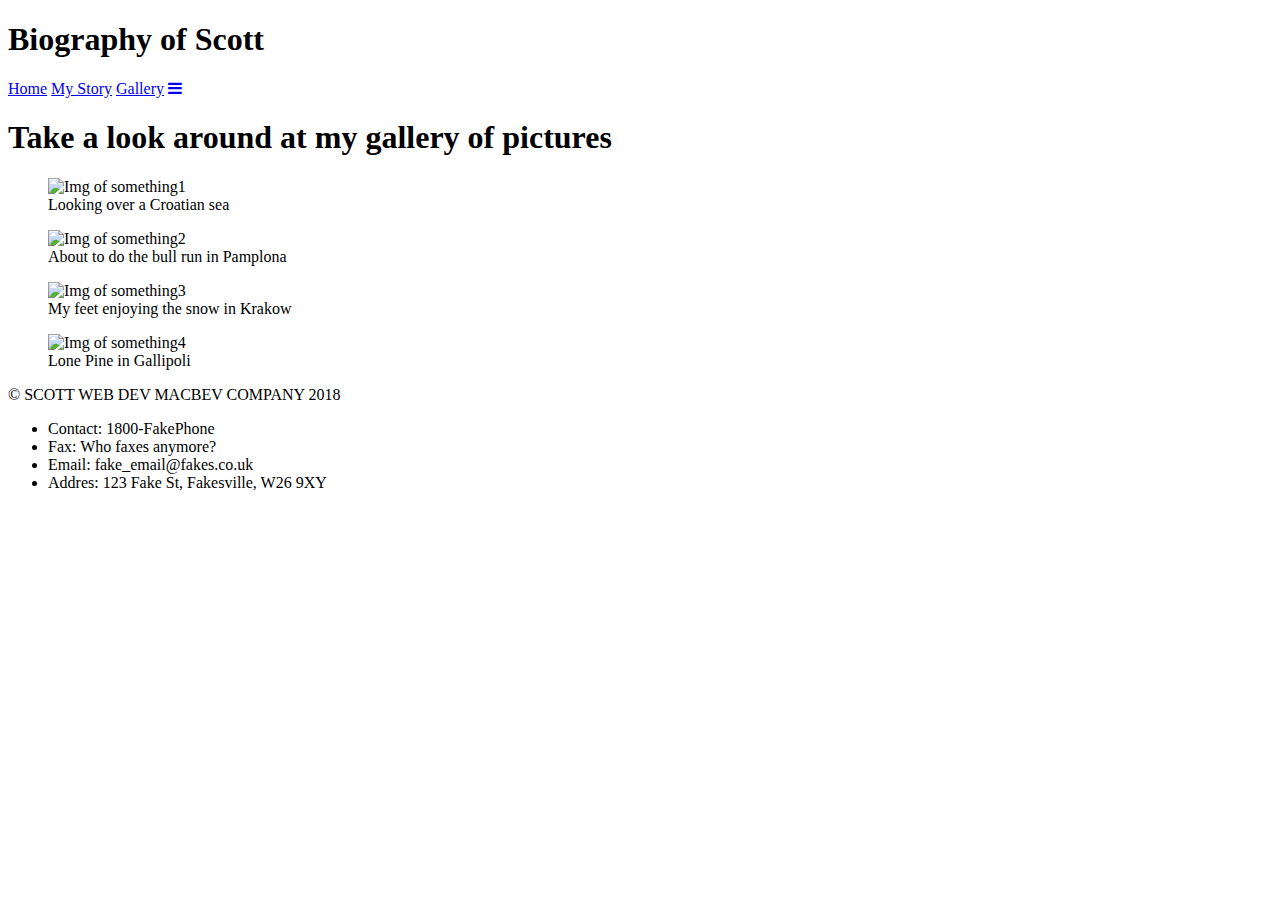
==== gallery.html @ e7284ae3 "Create gallery.html" ====
<!DOCTYPE html>

<html>
<head>
	<meta charset="utf-8">
	<meta name="viewport" content="width=device-width,initial-scale=1">
	<title>Scott's Interests</title>
	<link rel="stylesheet" href="https://cdnjs.cloudflare.com/ajax/libs/font-awesome/4.7.0/css/font-awesome.min.css">
	<link rel="stylesheet" type="text/css" href="css/main.css">
</head>
<body>

<header>

	<h1>Biography of Scott</h1>
	<nav class="collapsible" id="mainMenu">
			<a href="index.html">Home</a>
			<a href="mystory.html"">My Story</a>
			<a class="navActive" href="gallery.html">Gallery</a>
			<a href="javascript:void(0);" class="burger_icon" onclick="extendMenu()">
    			<i class="fa fa-bars"></i>
  			</a>
	</nav>

</header>

<main>

	<section class="gallery">

		<h1>Take a look around at my gallery of pictures</h1>
		<div class="gal_div">
				<figure class="figbox">
				<img class="gal_img" src="images/croatiaView.jpg" alt="Img of something1">
				<figcaption>Looking over a Croatian sea</figcaption>
				</figure>

				<figure class="figbox">
				<img class="gal_img" src="images/bullRun.jpg" alt="Img of something2">
				<figcaption>About to do the bull run in Pamplona</figcaption>
				</figure>

				<figure class="figbox">
				<img class="gal_img" src="images/snowFeet.jpg" alt="Img of something3">
				<figcaption>My feet enjoying the snow in Krakow</figcaption>
				</figure>

				<figure class="figbox">
				<img class="gal_img" src="images/lonePine.jpg" alt="Img of something4">
				<figcaption>Lone Pine in Gallipoli</figcaption>
				</figure>
			</div>

	</section>

</main>

<footer>
	<section>
		<div>
			<p class="copyright">&copy SCOTT WEB DEV MACBEV COMPANY 2018</p>
		</div>

		<div>
			<ul>
				<li>Contact: 1800-FakePhone</li>
				<li>Fax: Who faxes anymore?</li>
				<li>Email: fake_email@fakes.co.uk</li>
				<li>Addres: 123 Fake St, Fakesville, W26 9XY</li>
			</ul>
		</div>
	</section>
</footer>

<script type="text/javascript" src="js/common.js"></script>

</body>
</html>
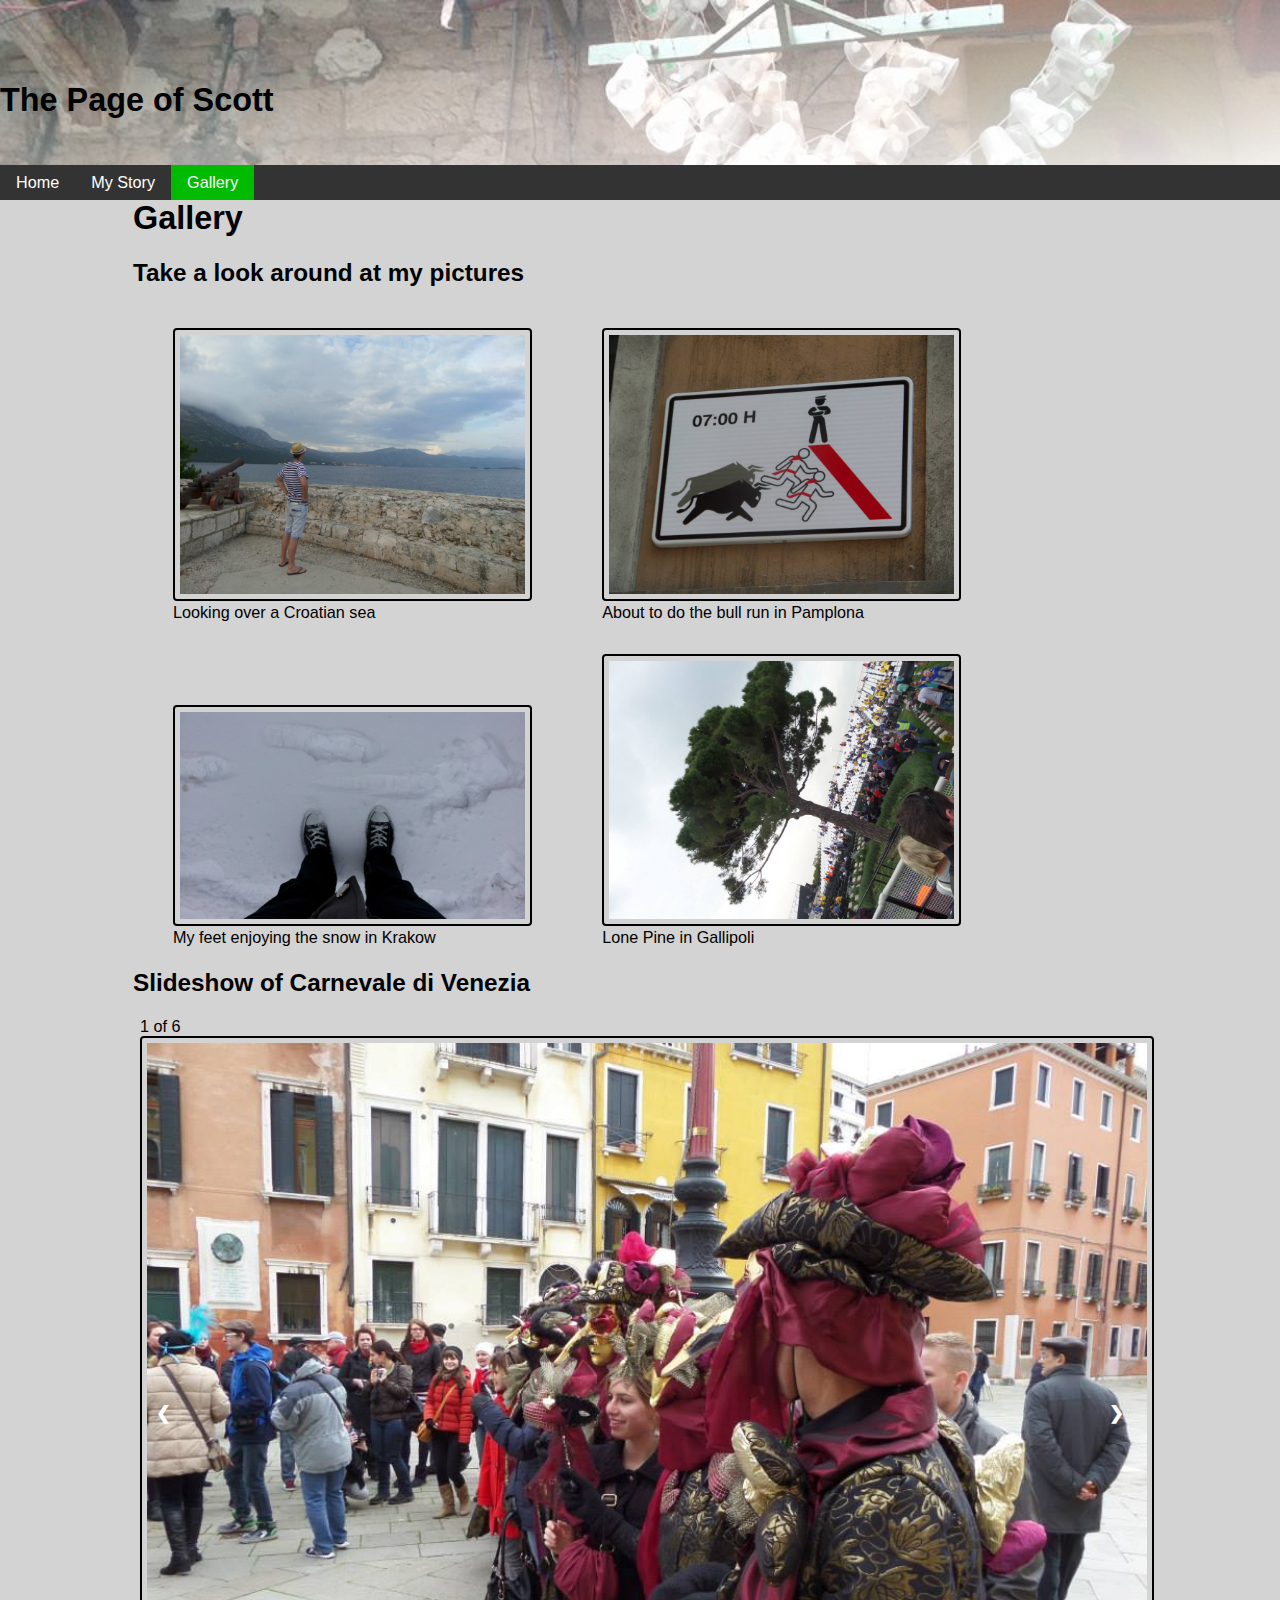
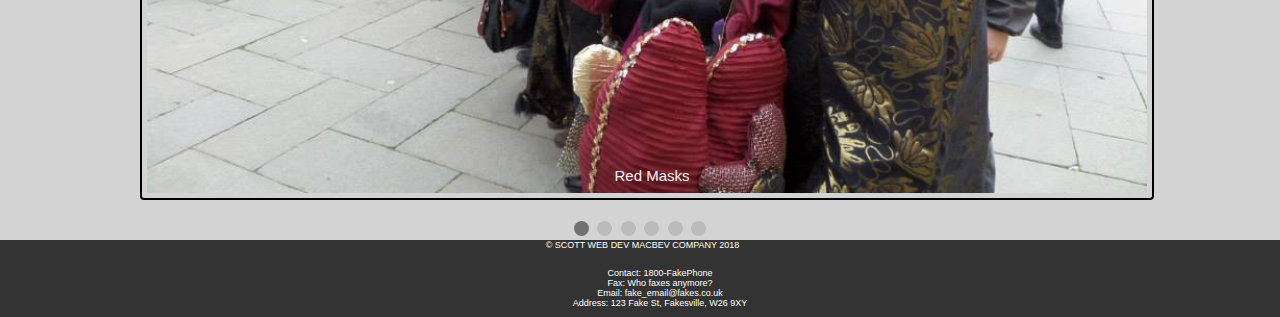
==== commit cb090f9d: "Create gallery.html" ====
--- a/gallery.html
+++ b/gallery.html
@@ -1,21 +1,21 @@
 <!DOCTYPE html>
 
-<html>
+<html lang="en">
 <head>
 	<meta charset="utf-8">
 	<meta name="viewport" content="width=device-width,initial-scale=1">
-	<title>Scott's Interests</title>
+	<title>Scott's Gallery</title>
 	<link rel="stylesheet" href="https://cdnjs.cloudflare.com/ajax/libs/font-awesome/4.7.0/css/font-awesome.min.css">
 	<link rel="stylesheet" type="text/css" href="css/main.css">
 </head>
 <body>
 
-<header>
+<header class="main_header">
 
-	<h1>Biography of Scott</h1>
+	<h1 class="main_title">The Page of Scott</h1>
 	<nav class="collapsible" id="mainMenu">
 			<a href="index.html">Home</a>
-			<a href="mystory.html"">My Story</a>
+			<a href="mystory.html">My Story</a>
 			<a class="navActive" href="gallery.html">Gallery</a>
 			<a href="javascript:void(0);" class="burger_icon" onclick="extendMenu()">
     			<i class="fa fa-bars"></i>
@@ -25,40 +25,93 @@
 </header>
 
 <main>
-
+	<h1>Gallery</h1>
 	<section class="gallery">
-
-		<h1>Take a look around at my gallery of pictures</h1>
+		<h2>Take a look around at my pictures</h2>
 		<div class="gal_div">
 				<figure class="figbox">
-				<img class="gal_img" src="images/croatiaView.jpg" alt="Img of something1">
+				<a href="images/croatiaView.jpg"><img class="gal_img" src="images/croatiaView.jpg" alt="Crotian Beach View"></a>
 				<figcaption>Looking over a Croatian sea</figcaption>
 				</figure>
 
 				<figure class="figbox">
-				<img class="gal_img" src="images/bullRun.jpg" alt="Img of something2">
+				<a href="images/bullRun.jpg"><img class="gal_img" src="images/bullRun.jpg" alt="Bull Run Sign"></a>
 				<figcaption>About to do the bull run in Pamplona</figcaption>
 				</figure>
 
 				<figure class="figbox">
-				<img class="gal_img" src="images/snowFeet.jpg" alt="Img of something3">
+				<a href="images/snowFeet.jpg"><img class="gal_img" src="images/snowFeet.jpg" alt="Feet In Snow"></a>
 				<figcaption>My feet enjoying the snow in Krakow</figcaption>
 				</figure>
 
 				<figure class="figbox">
-				<img class="gal_img" src="images/lonePine.jpg" alt="Img of something4">
+				<a href="images/lonePine.jpg"><img class="gal_img" src="images/lonePine.jpg" alt="Lone Pine"></a>
 				<figcaption>Lone Pine in Gallipoli</figcaption>
 				</figure>
 			</div>
 
+		<h2>Slideshow of Carnevale di Venezia</h2>
+
+		<div class="slideshow">
+			<div class="pictureSlides fade">
+				<div class="noText">1 of 6</div>
+				<a href="images/venice1.jpg"><img class="gal_img" src="images/venice1.jpg" alt="Red Masks Picture" style="width:100%"></a>
+				<div class="text">Red Masks</div>
+			</div>
+
+			<div class="pictureSlides fade">
+				<div class="noText">2 of 6</div>
+				<a href="images/venice2.jpg"><img class="gal_img" src="images/venice2.jpg" alt="Blue Twins Picture" style="width:100%"></a>
+				<div class="text">Blue Twins</div>
+			</div>
+
+			<div class="pictureSlides fade">
+				<div class="noText">3 of 6</div>
+				<a href="images/venice3.jpg"><img class="gal_img" src="images/venice3.jpg" alt="Canal Picture" style="width:100%"></a>
+				<div class="text">Grand Canal</div>
+			</div>
+
+			<div class="pictureSlides fade">
+				<div class="noText">4 of 6</div>
+				<a href="images/venice4.jpg"><img class="gal_img" src="images/venice4.jpg" alt="Three Purple People" style="width:100%"></a>
+				<div class="text">Purple Triplets</div>
+			</div>
+
+			<div class="pictureSlides fade">
+				<div class="noText">5 of 6</div>
+				<a href="images/venice5.jpg"><img class="gal_img" src="images/venice5.jpg" alt="Close Up Picture" style="width:100%"></a>
+				<div class="text">Close Up</div>
+			</div>
+
+			<div class="pictureSlides fade">
+				<div class="noText">6 of 6</div>
+				<a href="images/venice6.jpg"><img class="gal_img" src="images/venice6.jpg" alt="Geralt of Rivia" style="width:100%"></a>
+				<div class="text">The White Wolf</div>
+			</div>
+
+			<a class="previous" onclick="plusSlides(-1)">&#10094;</a>
+			<a class="forward" onclick="plusSlides(1)">&#10095;</a>
+		</div>
+		<br>
+
+		<div style="text-align:center">
+			<span class="dot" onclick="currentSlide(1)"></span>
+			<span class="dot" onclick="currentSlide(2)"></span>
+			<span class="dot" onclick="currentSlide(3)"></span>
+			<span class="dot" onclick="currentSlide(4)"></span>
+			<span class="dot" onclick="currentSlide(5)"></span>
+			<span class="dot" onclick="currentSlide(6)"></span>
+		</div>
 	</section>
+
+	
 
 </main>
 
 <footer>
-	<section>
+
 		<div>
-			<p class="copyright">&copy SCOTT WEB DEV MACBEV COMPANY 2018</p>
+			<p class="copyright">&copy; SCOTT WEB DEV MACBEV COMPANY 2018</p>
 		</div>
 
 		<div>
@@ -66,13 +119,13 @@
 				<li>Contact: 1800-FakePhone</li>
 				<li>Fax: Who faxes anymore?</li>
 				<li>Email: fake_email@fakes.co.uk</li>
-				<li>Addres: 123 Fake St, Fakesville, W26 9XY</li>
+				<li>Address: 123 Fake St, Fakesville, W26 9XY</li>
 			</ul>
 		</div>
-	</section>
+
 </footer>
 
-<script type="text/javascript" src="js/common.js"></script>
+<script src="js/common.js"></script>
 
 </body>
 </html>
--- a/css/main.css
+++ b/css/main.css
@@ -0,0 +1,481 @@
+
+/*MOBILE FIRST DISPLAY*/
+
+html{
+	font-size: 18px;
+	font-family: 'Work Sans', sans-serif;
+}
+
+.main_header {
+	position: relative;
+	background-image: url("../images/header_image.jpg");
+	background-size: 100%;
+	height: 200px;
+}
+
+nav {
+	position: absolute;
+	width: 100%;
+	bottom: 0;
+}
+
+body {
+	font-size: 1rem;
+	background-color: #D3D3D3;
+}
+
+main {
+	width: 100%;
+	margin: 0 auto;
+	background-color: #D3D3D3;
+}
+
+html, body {
+	margin: 0;
+	padding: 0;
+}
+
+h1, h2, p{
+	margin-left: 5px;
+	margin-top: 0;
+}
+
+.main_title{
+	margin-top: 0;
+	margin-left: 0;
+	font-size: 1.2rem;
+	height: 100%;
+    display:flex;
+    align-items: center;
+    color: #000;
+    -webkit-background: linear-gradient(to bottom right, transparent, #FFF);
+	background: linear-gradient(to bottom right, transparent, #FFF);
+}
+
+#intro_text {
+	border: solid 3px #000;
+	border-radius: 5px;
+	-webkit-border-radius: 5px;
+	background-color: #EEE;
+	margin-top: 5px;
+}
+
+#other_text {
+	border: solid 3px #000;
+	border-radius: 5px;
+	-webkit-border-radius: 5px;
+	background-color: #EEE;
+	margin-top: 5px;
+	margin-bottom: 5px;
+}
+
+.collapsible .navActive {
+	background-color: #0B0;
+}
+
+/*NAVIGATION SECTION FOR MOBILE*/
+
+.collapsible {
+	display: block;
+	background-color: #333;
+	overflow: hidden;
+}
+
+.collapsible a {
+	display: inline-block;
+	float: none;
+	list-style-type: none;
+	background-color: #333;
+	color: #FFF;
+	padding: 8px 16px;
+	text-align: center;
+	text-decoration: none;
+}
+
+.collapsible a:not(:first-child) {display: none;}
+
+.collapsible a.burger_icon {
+	float: right;
+	display: block;
+}
+
+.collapsible.responsive {
+	position: absolute;
+}
+.collapsible.responsive .burger_icon {
+	position: absolute;
+	right: 0;
+	bottom: 0;
+	background-color: #0B0
+}
+.collapsible.responsive a {
+	display: block;
+}
+
+nav a:hover {
+	background-color: #555;
+}
+
+/*NAVIGATION SECTION FOR MOBILE END*/
+
+.gallery {
+	display: inline-block;
+	margin: 0 auto;
+}
+
+.gal_div {
+	display: inline-block;
+	padding: 5px;
+}
+
+.gal_img {
+	display: block;
+	border: 2px solid #000;
+	padding: 5px;
+	width: 80%;
+	margin: 0 auto;
+	margin-bottom: 2px;
+	opacity: 1;
+	-webkit-transition: border-radius 0.2s, opacity 0.2s;
+	transition: border-radius 0.2s, opacity 0.2s;
+}
+
+.gal_img:hover {
+	border-radius: 10px;
+	opacity: 0.5;
+}
+
+.gal_img:onclick {
+	border-radius: 10px;
+	opacity: 0.5;
+}
+
+footer {
+	background-color: #333;
+	width: 100%;
+   	left: 0;
+   	bottom: 0;
+}
+
+footer div {
+	display: table;
+    text-align: center;
+    margin-left: auto;
+    margin-right: auto;
+    font-size: .7rem;
+    color: #fff;
+}
+
+footer li {
+	list-style-type: none;
+}
+
+.right_imgs {
+	display: block;
+	width: 95%;
+	margin: 0 auto;
+}
+
+.left_imgs {
+	display: block;
+	width: 95%;
+	margin: 0 auto;
+}
+
+.story_divs {
+	border: 2px solid #000;
+	border-radius: 5px;
+	-webkit-border-radius: 5px;
+	padding: 5px;
+	margin: 2px;
+	background-color: #EEE;
+}
+
+.right_imgs:hover {
+	opacity: 0.5;
+}
+
+.left_imgs:hover {
+	opacity: 0.5;
+}
+
+table {
+	border: 1px solid #FFFFFF;
+	width: 100%;
+	-webkit-border-radius: 10px 10px 10px 10px;
+	border-radius: 10px 10px 10px 10px;
+	margin: 0 auto;
+}
+
+table th {
+	border-bottom: solid 3px #666;
+}
+
+table th:first-child {
+	text-align: left;
+	padding-left: 10px;	
+}
+
+table td:first-child {
+	text-align: left;
+	padding-left: 10px;	
+}
+
+table td:not(:first-child), th:not(:first-child) {
+	text-align: center;
+}
+
+td {
+	padding: 5px 5px;
+	font-family: "Lucida Console", Monospace;
+	border: thin solid;
+	border-color: #000;
+}
+
+th {
+	-webkit-background: linear-gradient(#333, #555);
+	background: linear-gradient(#333, #555);
+	color: #ddd;
+	font-family: "Lucinda Console", Monospace;
+	font-size: 20px
+}
+
+th:first-child {
+	-webkit-border-radius: 10px 0px 0px 0px;
+	border-radius: 10px 0px 0px 0px;
+}
+
+th:last-child {
+	-webkit-border-radius: 0px 10px 0px 0px;
+	border-radius: 0px 10px 0px 0px;
+}
+
+tr:nth-child(even) {
+	background-color: #333;
+	color: #fff;
+}
+
+tr:last-child td:first-child {
+	-webkit-border-radius: 0px 0px 0px 10px;
+	border-radius: 0px 0px 0px 10px;
+}
+
+tr:last-child td:last-child {
+	-webkit-border-radius: 0px 0px 10px 0px;
+	border-radius: 0px 0px 10px 0px;
+}
+
+tr:not(:first-child) {
+	-webkit-transition: opacity 0.3s;
+	transition: opacity 0.3s;
+	-webkit-opacity: .7;
+	opacity: .7;
+}
+
+tr:hover {
+	-webkit-opacity: 1.0;
+	opacity: 1.0;
+}
+
+/*SLIDESHOW CSS*/
+
+.slideshow {
+	max-width: 1000px;
+	position: relative;
+	margin: auto;
+}
+
+.pictureSlides {
+	display: none;
+}
+
+.previous, .forward {
+	cursor: pointer;
+	position: absolute;
+	top: 50%;
+	width: auto;
+	margin-top: -22px;
+	padding: 16px;
+	color: #FFF;
+	font-weight: bold;
+	font-size: 18px;
+	transition: 0.6s ease;
+	border-radius: 0 3px 3px 0;
+	user-select: none;
+}
+
+.forward {
+	right: 0;
+	border-radius: 3px 0 0 3px;
+}
+
+.forward:hover, .previous:hover {
+	background-color: #000000cc;
+}
+
+.text {
+	color: #f2f2f2;
+	font-size: 15px;
+	padding: 8px 12px;
+	position: absolute;
+	bottom: 8px;
+	width: 100%;
+	text-align: center;
+}
+
+.numbertext {
+	color: #f2f2f2;
+	font-size: 12px;
+	padding: 8px 12px;
+	position: absolute;
+	top: 0;
+}
+
+.dot {
+	cursor: pointer;
+	height: 15px;
+	width: 15px;
+	margin: 0 2px;
+	background-color: #bbb;
+	border-radius: 50%;
+	display: inline-block;
+	transition: background-color 0.6s ease;
+}
+
+.active, .dot:hover {
+	background-color: #717171;
+}
+
+.fade {
+	-webkit-animation-name: fade;
+	-webkit-animation-duration: 1.5s;
+	animation-name: fade;
+	animation-duration: 1.5s;
+}
+
+@-webkit-keyframes fade {
+	from {opacity: .4}
+	to {opacity: 1}
+}
+
+@keyframes fade {
+	from {opacity: .4}
+	to {opacity: 1}
+}
+
+/* LARGE SCREEN SECTION */
+
+@media (min-width: 650px) {
+
+	body {
+		font-size: .9rem;
+	}
+
+	.main_title{
+		font-size: 1.8rem;
+		align-items: top;
+	}
+
+	main {
+		width: 80%;
+
+	}
+
+	.main_div {
+		display: inline-block;
+		width: 70%;
+		margin: 0 auto;
+	}
+
+	.aside_div {
+		display: inline-block;
+		width: 29%;
+		vertical-align: top;
+	}
+
+	#intro_text {
+		width: 99%;
+	}
+
+	#other_text {
+		width: 99%;
+	}
+
+	#sidebar_text {
+		font-size: .6rem;
+	}
+
+	.collapsible {
+		display: block;
+	}
+
+	.icon_bar {
+		display: none;
+	}
+	
+
+	/*Navigation Bar Section FOR LARGE SCREEN*/
+
+	.collapsible a {
+		display:inline-block;
+		float: left;
+	    text-align: center;
+	    text-decoration: none;
+	}
+
+	.collapsible a:last-child {display: none;}
+
+	.collapsible a:not(:last-child) {display: inline-block;}
+
+	/* Navigation Bar Section FOR LARGE SCREEN END*/
+
+
+	footer div {
+	    display: table;
+	    text-align: center;
+	    margin-left: auto;
+	    margin-right: auto;
+	    font-size: .5rem;
+	}
+
+	.gal_img {
+		border: 2px solid #000;
+		border-radius: 4px;
+		padding: 5px;
+		width: 100%;
+		margin: 0 auto;
+		margin-bottom: 2px;
+	}
+
+	.gal_div {
+		width: 99%;
+	}
+
+	.figbox {
+		display: inline-block;
+		width: 34%;
+	}
+
+	.left_div{
+		display: inline-block;
+		width: 84%;
+		vertical-align: top;
+	}
+
+	.right_imgs {
+		display: inline-block;
+		width: 15%;
+	}
+
+	.right_div {
+		display: inline-block;
+		width: 84%;
+		vertical-align: top;
+	}
+
+	.left_imgs {
+		display: inline-block;
+		width: 15%;
+	}
+
+}
